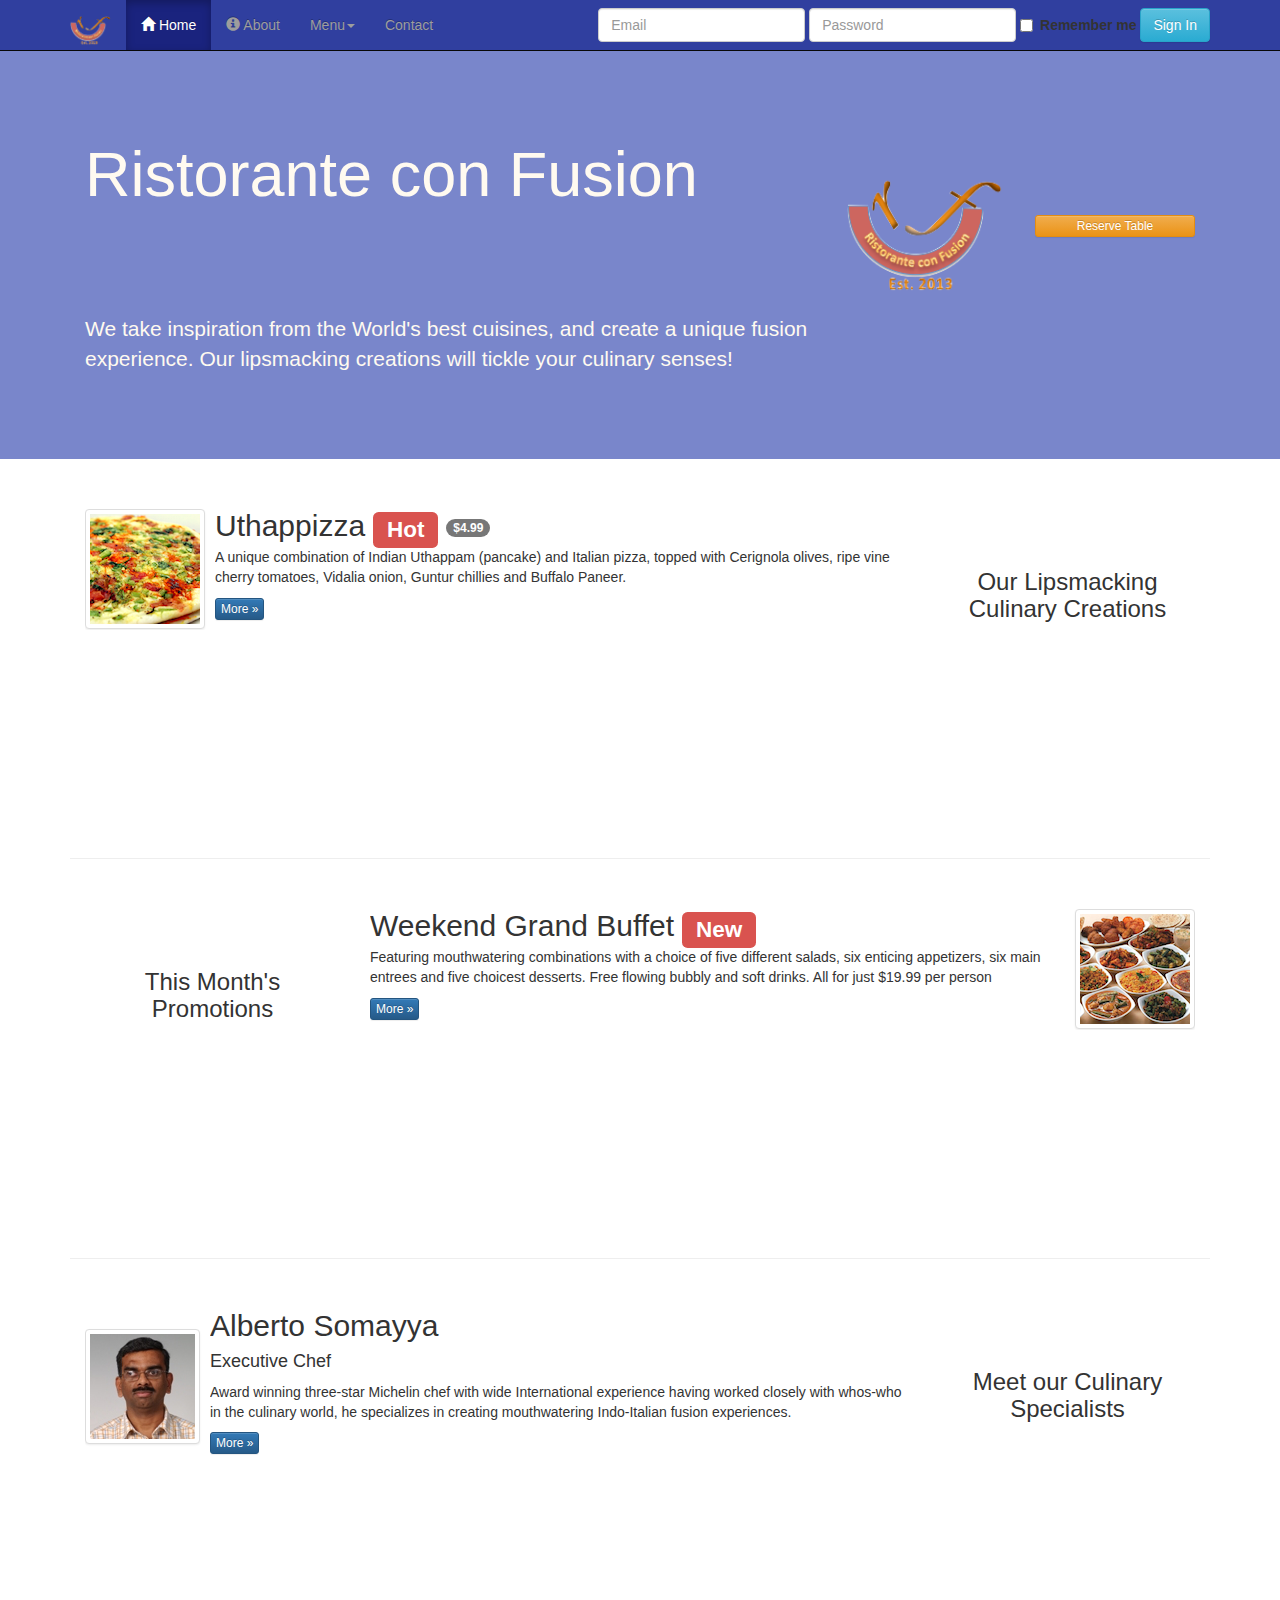
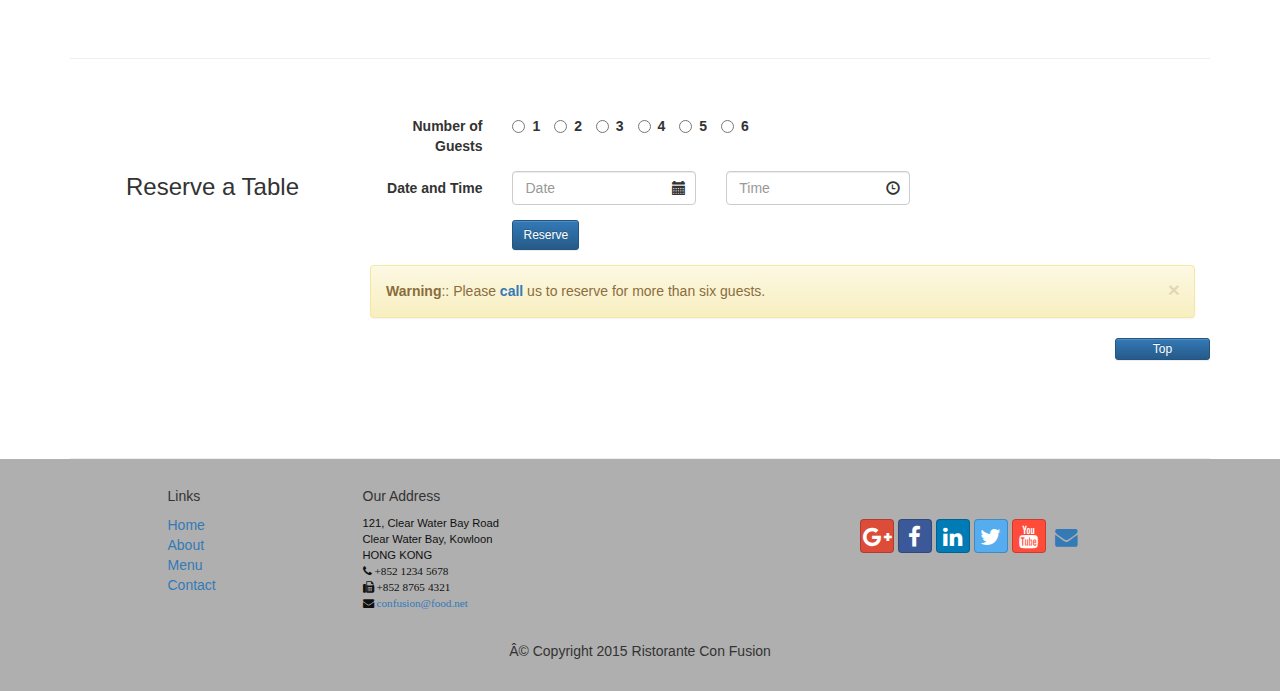
==== index.html @ 4ced33de "draft confusion restaurant webpage" ====
<!DOCTYPE html>
<!-- saved from url=(0077)https://d396qusza40orc.cloudfront.net/phoenixassets/web-frameworks/index.html -->
<html lang="en" class="gr__d396qusza40orc_cloudfront_net"><head><meta http-equiv="Content-Type" content="text/html; charset=windows-1252">
    
    <!--bootstrap component-->
    <meta charset="utf-8">
    <meta http-equiv="X-UA-Compatible" content="IE=edge">
    <meta name="viewport" content="width=device-width, initial-scale=1">
     <!--bootstrap components end-->
    
    <title>Ristorante Con Fusion</title>
    
    <!--bootstrap component-->
    <link href="css/bootstrap.min.css" rel="stylesheet">
    <link href="css/bootstrap-theme.min.css" rel="stylesheet">
    <!--bootstrap components end-->

    <!--AwesomeFont and Bootstap social-->
    <link href="css/font-awesome.min.css" rel="stylesheet">
    <link href="css/bootstrap-social.css" rel="stylesheet">
    <!--AwesomeFont and Bootstap social ends-->

    <!--customized css-->
    <link href="css/myStyles.css" rel="stylesheet">  
    <!--customized css ends-->

    <!--local css style added-->
    <style>
        .buttonresize {width: 100%}
    </style>

</head>

<body data-gr-c-s-loaded="true">

    <nav class="navbar navbar-inverse navbar-fixed-top" role="navigation">
        <div class="container">
            <div class="navbar-header">
                <button type="button" class="navbar-toggle collapsed" data-toggle="collapse" data-target="#navbar"
                aria-expanded="true" aria-controls="navbar">
                <span class="sr-only">Toggle navigation</span>
                <span class="icon-bar"></span>
                <span class="icon-bar"></span>
                <span class="icon-bar"></span>
                </button>
                <a class="navbar-brand" href="#"><img src="img/logo.png" height="30px" width="41px"></a>
            </div>

            <div id="navbar" class="navbar-collapse collapse">
                <ul class="nav navbar-nav">
                    
                    <li class="active"><a href="#"><span class="glyphicon glyphicon-home" aria-hidden="true"></span> Home</a></li>
                    <li><a href="AboutUs.html"><span class="glyphicon glyphicon-info-sign"></span> About</a></li>
                    <li class="dropdown">
                        <a href="#" class="dropdown-toggle" data-toggle="dropdown" role="button" aria-haspopup="true"
                        aria-expanded="false"
                        >Menu<span class="caret"></span></a>
                        <ul class="dropdown-menu">
                            <li><a href="#">Appetizers</a></li>
                            <li><a href="#">Main Course</a></li>
                            <li><a href="#">Desserts</a></li>
                            <li><a href="#">Drinks</a></li>
                            <li role="separator" class="divider"></li>
                            <li class="dropdown-header">Specials</li>
                            <li><a href="#">Lunch Buffet</a></li>
                            <li><a href="#">Weekend Brunch</a></li>
                        </ul>
                    </li>
                    <li><a href="contactus.html">Contact</a></li>
                </ul>

                <form class="navbar-form navbar-right" role="form" action="#" method="post" enctype="multipart/form-data"> 
                <!-- Above method 'post' used to hide information username and password while sending data to server -->
                    <div class="form-group">
                        <label class="control-label sr-only">Email</label>
                        <input type="text" class="form-control" name="Email" placeholder="Email">

                        <label class="control-label sr-only">Password</label>
                        <input type="password" class="form-control" name="Password" placeholder="Password">

                        <label class="checkbox-inline">
                            <input type="checkbox" id="remember" name="remember" value="">
                            <strong>Remember me</strong>
                        </label>

                        <button type="sumbit" class="btn btn-info">Sign In</button>
                    </div>
                </form>
            </div>
        </div>
    </nav>

    <header class="jumbotron" id="top">

        <!-- Main component for a primary marketing message or call to action -->

        <div class="container">
            <div class="row row-header">
                <div class="col-xs-12 col-sm-8">
                    <h1>Ristorante con Fusion</h1>
                    <p style="padding:40px;"></p>
                    <p>We take inspiration from the World's best cuisines, and create a unique fusion experience. Our lipsmacking creations will tickle your culinary senses!</p>
                </div>
                <div class="col-xs-12 col-sm-2">
                    <p style="padding:20px;"></p>
                    <img src="img/logo.png" class="img-responsive">
                </div>
                <div class="col-xs-12 col-sm-2">
                    <p style="padding:40px"></p>
                    <a href="#reserveTable" class="btn btn-warning btn-xs buttonresize">Reserve Table</a> 
                    <!--buttonresize is local css style provided above-->
                    <!--not inclued in mystyle.css file as other might not have the class and cause problem while doing assingment evaluation-->
                </div>
            </div>
        </div>
    </header>

    <div class="container">
        <div class="row row-content">
            <div class="col-xs-12 col-sm-3 col-sm-push-9">
                <p style="padding:20px;"></p>
                <h3 align="center">Our Lipsmacking Culinary Creations</h3>
            </div>
            <div class="col-xs-12 col-sm-9 col-sm-pull-3">
                <div class="media">
                    <div class="media-left media-middle">
                        <a href="#"><img class="media-object img-thumbnail" src="img/uthappizza.png" alt="Uthappizza"></a>
                    </div>
                    <div class="media-body">
                        <h2 class="media-heading">Uthappizza <span class="label label-danger label-xs">Hot</span> <span class="badge">$4.99</span></h2>
                        <p>A unique combination of Indian Uthappam (pancake) and Italian pizza, topped with Cerignola olives, ripe vine cherry tomatoes, Vidalia onion, Guntur chillies and Buffalo Paneer.</p>
                        <p><a class="btn btn-primary btn-xs" href="https://d396qusza40orc.cloudfront.net/phoenixassets/web-frameworks/index.html#">More &raquo;</a></p>
                    </div>
                </div>
            </div>
        </div>


        <div class="row row-content"> 
            <div class="col-xs-12 col-sm-3">
                <p style="padding:20px; padding:20px;"></p>
                <h3 align="center">This Month's Promotions</h3>
            </div>
            <div class="col-xs-12 col-sm-9">
                <div class="media">
                    <div class="media-body"> <!--put media body before heading-->
                        <h2 class="media-heading">Weekend Grand Buffet <span class="label label-danger label-xs">New</span></h2>
                        <p>Featuring mouthwatering combinations with a choice of five different salads, six enticing appetizers, six main entrees and five choicest desserts. Free flowing bubbly and soft drinks. All for just $19.99 per person </p>
                        <p><a class="btn btn-primary btn-xs" href="https://d396qusza40orc.cloudfront.net/phoenixassets/web-frameworks/index.html#">More &raquo;</a></p>
                    </div>
                    <div class="media-right media-middle">
                        <a href="#"><img class="media-object img-thumbnail" src="img/buffet.png" alt="buffet"></a>
                    </div>
                </div>
            </div>
        </div>

        <div class="row row-content">
            <div class="col-xs-12 col-sm-3 col-sm-push-9">
                <p style="padding:20px;"></p>
                <h3 align="center">Meet our Culinary Specialists</h3>
            </div>
            <div class="col-xs-12 col-sm-9 col-sm-pull-3">
                <div class="media">
                    <div class="media-left media-middle">
                        <a href="#"><img class="media-object img-thumbnail" src="img/alberto.png" alt="Alberto Somayya"></a>
                    </div>
                    <div class="media-body">
                        <h2 class="media-heading">Alberto Somayya</h2>
                        <h4>Executive Chef</h4>
                        <p>Award winning three-star Michelin chef with wide International experience having worked closely with whos-who in the culinary world, he specializes in creating mouthwatering Indo-Italian fusion experiences. </p>
                        <p><a class="btn btn-primary btn-xs" href="https://d396qusza40orc.cloudfront.net/phoenixassets/web-frameworks/index.html#">More &raquo;</a></p>
                    </div>
                </div>
            </div>
        </div>

        <div class="row row-content">
            <div id="reserveTable" class="col-xs-12 col-sm-3">
                <div style="padding-top:45px;text-align:center"> <!--local style provided for label-->
                    <h3>Reserve a Table</h3>
                </div>
            </div>
            <div class="col-xs-12 col-sm-9">
                <form class="form-horizontal" role="form">

                    <div class="form-group">
                        <label class="control-label col-sm-2 col-sm-offset-0 ">Number of Guests</label>
                        <div class="col-sm-6">  
                            
                            <label class="radio-inline" for="1">
                                <input type="radio" id="1" name="guest">
                                <strong>1</strong>
                            </label>
                            
                            <label class="radio-inline" for="2">
                                <input type="radio" id="2" name="guest">
                                <strong>2</strong>
                            </label>
                            
                            <label class="radio-inline" for="3">
                                <input type="radio" id="3" name="guest">
                                <strong>3</strong>
                            </label>
                            
                            <label class="radio-inline" for="4">
                                <input type="radio" id="4" name="guest">
                                <strong>4</strong>
                            </label>

                            <label class="radio-inline" for="5">
                                <input type="radio" id="5" name="guest">
                                <strong>5</strong>
                            </label>                           
                            
                            <label class="radio-inline" for="6">
                                <input type="radio" id="6" name="guest">
                                <strong>6</strong>
                            </label>
                        </div>
                    </div>

                    <div class="form-group has-feedback">
                        <label class="control-label col-xs-12 col-sm-2 col-sm-offset-0">Date and Time</label>
                        
                        <div class="col-xs-6 col-sm-3 ">
                            <input type="text" class="form-control date-picker" placeholder="Date">
                            <span class="glyphicon glyphicon-calendar form-control-feedback"></span>
                        </div>

                        <div class="col-xs-6 col-sm-offset-0 col-sm-3">
                            <input type="text" class="form-control" placeholder="Time">
                            <span class="glyphicon glyphicon-time form-control-feedback"></span> 
                        </div>
                    </div>
                    
                    <div class="form-group">
                        <div class="col-sm-3 col-sm-offset-2">
                            <button type="sumbit" class="btn btn-primary btn-sm">Reserve</button>
                        </div>
                    </div>
                    <div class="alert alert-warning alert-dismissible col-xs-12 col-sm-12 col-sm-offset-0" role="alert">
                        <button type="button" class="close" data-dismiss="<alert></alert>" aria-label="close"><span aria-hidden="true">&times;</span></button>
                        <strong>Warning</strong>:: Please <strong><a href="tel:85212345678">call</a></strong> us to reserve for more than six guests.
                    </div>
                    
                </form>
            </div>
            <!--Extra work below: added button to bring user back to top page-->
            <a href="#top" class="btn btn-primary btn-xs col-xs-offset-11 col-xs-1" role="button">Top</a>
        </div>
    </div>

    <footer class="row-footer">
        <div class="container">
            <div class="row">
                <div class="col-xs-5 col-xs-offset-1 col-sm-2 col-sm-offset-1">
                    <h5>Links</h5>
                    <ul class="list-unstyled">
                        <li><a href="https://d396qusza40orc.cloudfront.net/phoenixassets/web-frameworks/index.html#">Home</a></li>
                        <li><a href="https://d396qusza40orc.cloudfront.net/phoenixassets/web-frameworks/index.html#">About</a></li>
                        <li><a href="https://d396qusza40orc.cloudfront.net/phoenixassets/web-frameworks/index.html#">Menu</a></li>
                        <li><a href="https://d396qusza40orc.cloudfront.net/phoenixassets/web-frameworks/index.html#">Contact</a></li>
                    </ul>
                </div>
                <div class="col-xs-6 col-sm-5">
                    <h5>Our Address</h5>
                    <address class="address">
		              121, Clear Water Bay Road<br>
		              Clear Water Bay, Kowloon<br>
		              HONG KONG<br>
		              <i class="fa fa-phone"> +852 1234 5678</i><br>
		              <i class="fa fa-fax"> +852 8765 4321</i><br>
		              <i class="fa fa-envelope"><a href="mailto:confusion@food.net"> confusion@food.net</a></i>
		           </address>
                </div>
                <div class="col-xs-12 col-sm-4">
                    <div class="nav navbar-nav" style="padding: 40px 10px;">
                        <a class="btn btn-social-icon btn-google-plus" href="http://google.com/+"><i class="fa fa-google-plus"></i></a>
                        <a class="btn btn-social-icon btn-facebook" href="http://www.facebook.com/profile.php?id="><i class="fa fa-facebook"></i></a>
                        <a class="btn btn-social-icon btn-linkedin" href="http://www.linkedin.com/in/"><i class="fa fa-linkedin"></i></a>
                        <a class="btn btn-social-icon btn-twitter" href="http://twitter.com/"><i class="fa fa-twitter"></i></a>
                        <a class="btn btn-social-icon btn-youtube" href="http://youtube.com/"><i class="fa fa-youtube"></i></a>
                        <a class="btn btn-social-icon btn-envelope" href="mailto:"><i class="fa fa-envelope"></i></a>
                    </div>
                </div>
                <div class="col-xs-12">
                    <p style="padding:10px;"></p>
                    <p align="center">© Copyright 2015 Ristorante Con Fusion</p>
                </div>
            </div>
        </div>
    </footer>

<!--bootstrap js components-->
<script src="https://ajax.googleapis.com/ajax/libs/jquery/1.11.3/jquery.min.js"></script>
<script src="js/bootstrap.min.js"></script>
<!--bootstrap ends-->

</body>
<span class="gr__tooltip"><span class="gr__tooltip-content"></span><i class="gr__tooltip-logo"></i><span class="gr__triangle"></span></span>
</html>
---- css/myStyles.css ----
.row-header {
    margin: 0px auto;
    padding: 0px auto;
}

.row-content {
    margin: 0px auto;
    padding: 50px 0px 50px 0px;
    border-bottom: 1px ridge;
    min-height: 400px;
}

.row-footer {
    background-color: #AfAfAf;
    margin: 0px auto;
    padding: 20px 0px 20px 0px
}

.jumbotron {
    padding: 70px 30px 70px 30px;
    margin: 0px auto;
    background: #7986CB;
    color: floralwhite; 
}

.address {
    font-size: 80%;
    margin: 0px;
    color: #0f0f0f;
}

body{
    padding:50px 0px 0px 0px;
    z-index:0;
}

.navbar-inverse {
     background: #303F9F;
}

.navbar-inverse .navbar-nav > .active > a,
.navbar-inverse .navbar-nav > .active > a:hover,
.navbar-inverse .navbar-nav > .active > a:focus {
    color: #fff;
    background: #1A237E;
}

.navbar-inverse .navbar-nav > .open > a,
 .navbar-inverse .navbar-nav > .open > a:hover,
 .navbar-inverse .navbar-nav > .open > a:focus {
    color: #fff;
    background: #1A237E;
}

.navbar-inverse .navbar-nav .open .dropdown-menu> li> a,
.navbar-inverse .navbar-nav .open .dropdown-menu {
    background-color: #303F9F;
    color:#eeeeee;
}

.navbar-inverse .navbar-nav .open .dropdown-menu> li> a:hover {
    color:#000000;
}

.buttonresize {width: 100%;}

#reservelabel {vertical-align: middle}
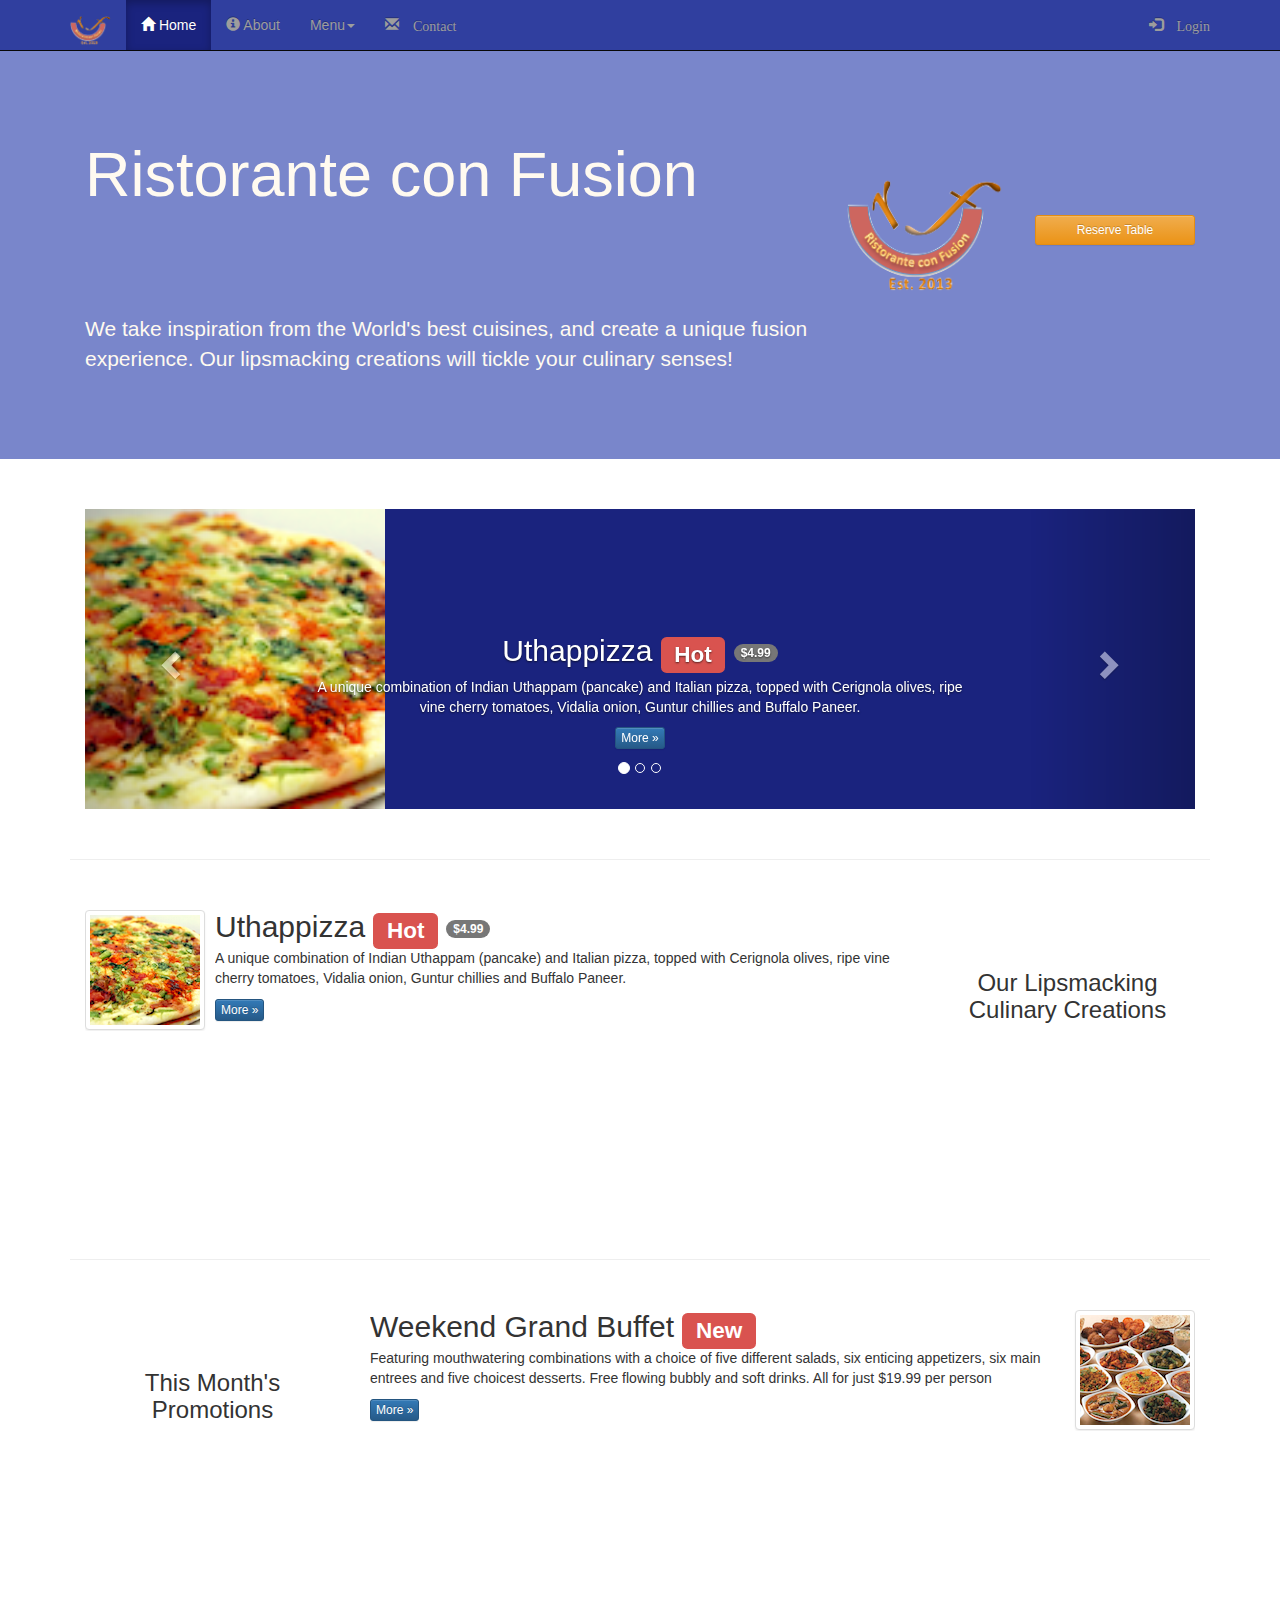
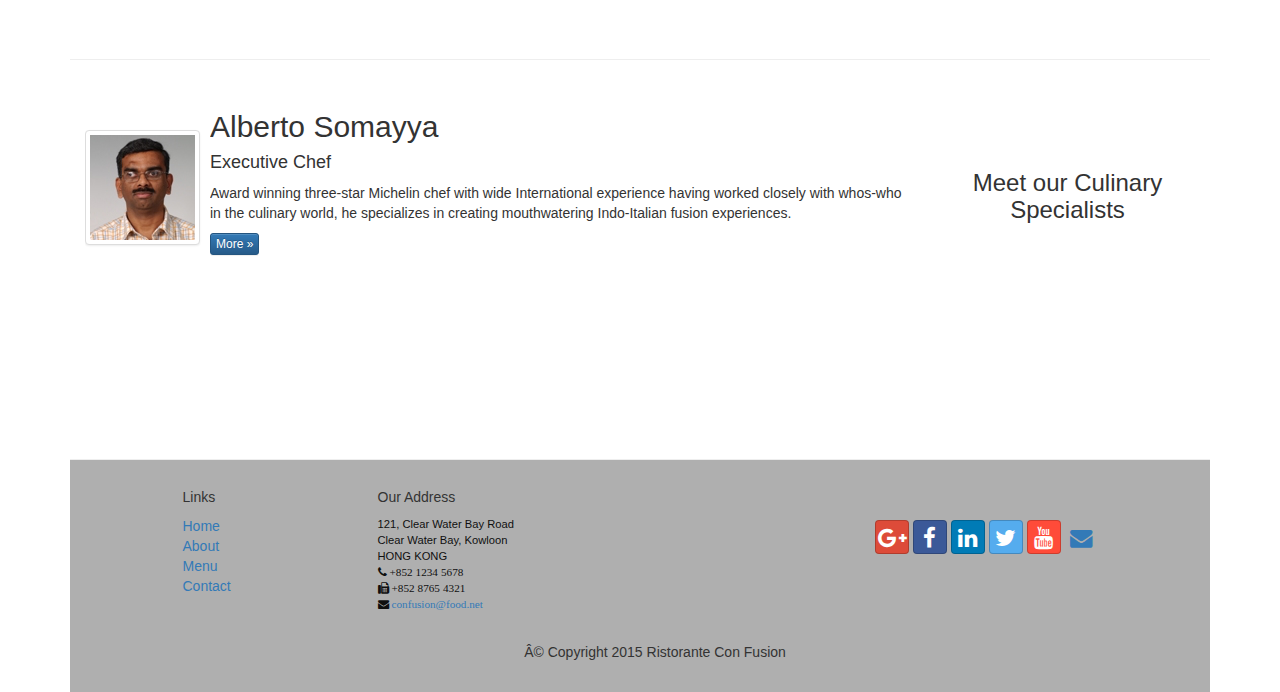
==== commit 153b7485: "2nd draft confusion restaurant webpage" ====
--- a/index.html
+++ b/index.html
@@ -24,11 +24,6 @@
     <link href="css/myStyles.css" rel="stylesheet">  
     <!--customized css ends-->
 
-    <!--local css style added-->
-    <style>
-        .buttonresize {width: 100%}
-    </style>
-
 </head>
 
 <body data-gr-c-s-loaded="true">
@@ -50,7 +45,7 @@
                 <ul class="nav navbar-nav">
                     
                     <li class="active"><a href="#"><span class="glyphicon glyphicon-home" aria-hidden="true"></span> Home</a></li>
-                    <li><a href="AboutUs.html"><span class="glyphicon glyphicon-info-sign"></span> About</a></li>
+                    <li><a href="aboutus.html"><span class="glyphicon glyphicon-info-sign"></span> About</a></li>
                     <li class="dropdown">
                         <a href="#" class="dropdown-toggle" data-toggle="dropdown" role="button" aria-haspopup="true"
                         aria-expanded="false"
@@ -66,29 +61,156 @@
                             <li><a href="#">Weekend Brunch</a></li>
                         </ul>
                     </li>
-                    <li><a href="contactus.html">Contact</a></li>
+                    <li><a href="contactus.html"><span class="glyphicon glyphicon-envelope"> Contact</span></a></li>
                 </ul>
-
-                <form class="navbar-form navbar-right" role="form" action="#" method="post" enctype="multipart/form-data"> 
+                <ul class="nav navbar-nav navbar-right">
+                    <li><a data-toggle="modal" data-target="#loginmodal" type="button">
+                        <span class="glyphicon glyphicon-log-in"> Login</span></a>
+                    </li>
+                </ul>
+            </div>
+        </div>
+    </nav>
+
+    <!--login Modal added-->
+    <div id="loginmodal" class="modal fade" role="dialog">
+        <div class="modal-dialog">
+            <div class="modal-content">
+                <div class="modal-header">
+                    <button type="button" class="close" data-dismiss="modal">&times;</button>
+                    <h4 class="model-title">Login</h4>
+                </div>
+                <div class="modal-body">
+                    <form class="form-inline" role="form" action="#" method="post" enctype="multipart/form-data"> 
                 <!-- Above method 'post' used to hide information username and password while sending data to server -->
-                    <div class="form-group">
-                        <label class="control-label sr-only">Email</label>
-                        <input type="text" class="form-control" name="Email" placeholder="Email">
-
-                        <label class="control-label sr-only">Password</label>
-                        <input type="password" class="form-control" name="Password" placeholder="Password">
+                        <div class="form-group">
+                            <label class="control-label sr-only">Email</label>
+                            <input type="text" class="form-control input-sm" name="Email" placeholder="Email">
+                        </div>
+
+                        <div class="form-group">
+                            <label class="control-label sr-only">Password</label>
+                            <input type="password" class="form-control input-sm" name="Password" placeholder="Password">
+                        </div>
 
                         <label class="checkbox-inline">
                             <input type="checkbox" id="remember" name="remember" value="">
                             <strong>Remember me</strong>
                         </label>
-
-                        <button type="sumbit" class="btn btn-info">Sign In</button>
-                    </div>
-                </form>
-            </div>
-        </div>
-    </nav>
+                        <div class="form-group">
+                            <button type="sumbit" class="btn btn-info btn-sm">Sign In</button>
+                            <button type="button" class="btn btn-default btn-sm" data-dismiss="modal">Cancel</button>
+                        </div>
+                    </form>
+                </div>
+            </div>
+        </div>
+    </div>
+    <!--login Model ends-->
+
+    <!--Reservation modal-->
+    <div id="reservemodal" class="modal fade" role="dialog">
+        <div class="modal-dialog">
+            <div class="modal-content">
+                <div class="modal-header" id="reserveTable">
+                    <button type="button" class="close" data-dismiss="modal">&times;</button>
+                    <h4 class="modal-title">Reserve a Table</h4>
+                </div>
+                <div class="modal-body">
+                    <div class="row">
+                    
+                        <div class="col-xs-12">
+                            <form class="form-horizontal" role="form">
+                                <!--Radio button to select guest(s)-->
+                                <!--Col grid is adjusted to fit both extra-small and small-onward screen sizes-->
+                                <div class="form-group">
+                                    <label class="control-label col-xs-12 col-sm-2">Number of Guests</label>
+                                    <div class="col-sm-6">  
+                                        
+                                        <label class="radio-inline" for="1">
+                                            <input type="radio" id="1" name="guest">
+                                            <strong>1</strong>
+                                        </label>
+                                        
+                                        <label class="radio-inline" for="2">
+                                            <input type="radio" id="2" name="guest">
+                                            <strong>2</strong>
+                                        </label>
+                                        
+                                        <label class="radio-inline" for="3">
+                                            <input type="radio" id="3" name="guest">
+                                            <strong>3</strong>
+                                        </label>
+                                        
+                                        <label class="radio-inline" for="4">
+                                            <input type="radio" id="4" name="guest">
+                                            <strong>4</strong>
+                                        </label>
+
+                                        <label class="radio-inline" for="5">
+                                            <input type="radio" id="5" name="guest">
+                                            <strong>5</strong>
+                                        </label>                           
+                                        
+                                        <label class="radio-inline" for="6">
+                                            <input type="radio" id="6" name="guest">
+                                            <strong>6</strong>
+                                        </label>
+                                    </div>
+                                </div>
+
+                                <!--To refine below code block-->
+                                <div class="form-group">
+                                    <label class="control-label col-xs-12 col-sm-2">Section</label>
+                                    <div class="btn-group" style="padding-left:15px">
+                                        <button type="button" class="btn btn-success btn-sm">Non-Smoking</button>
+                                        <button type="button" class="btn btn-danger btn-sm">Smoking</button>
+                                    </div>
+                                </div>
+
+                                <!--Date and Time -->
+                                <!--Col grid is adjusted to fit both extra-small and small-onward screen sizes-->
+                                <div class="form-group has-feedback">
+                                    <label class="control-label col-xs-12 col-sm-2 col-sm-offset-0">Date and Time</label>
+                                    
+                                    <div class="col-xs-6 col-sm-3"> <!--To select Date is out of scope as disccused in forum-->
+                                        <label for="date" class="sr-only">Date</label>
+                                        <input type="text" id="date" class="form-control" placeholder="Date">
+                                        <span class="glyphicon glyphicon-calendar form-control-feedback"></span>
+                                    </div>
+
+                                    <div class="col-xs-6 col-sm-offset-1 col-sm-3"> <!--To select Time is out of scope as disccused in forum-->
+                                        <label for="time" class="sr-only">Time</label>
+                                        <input id="time" type="text" class="form-control" placeholder="Time">
+                                        <span class="glyphicon glyphicon-time form-control-feedback"></span> 
+                                    </div>
+                                </div>
+
+                                <!--Reserve and cancel button-->
+                                <!--To refine below code block-->
+                                    <div class="form-group">
+                                        <div class="col-sm-offset-2" style="padding:15px">
+                                            <button type="sumbit" class="btn btn-primary btn-sm ">Reserve</button>
+                                            <button type="button" class="btn btn-default btn-sm" data-dismiss="modal">Cancel</button>  
+                                         </div>
+                                    </div>
+                                
+                                <!--Alert message below-->
+                                <div class="alert alert-warning alert-dismissible col-xs-12 col-sm-12 col-sm-offset-0" role="alert">
+                                    <button type="button" class="close" data-dismiss="alert" aria-label="close"><span aria-hidden="true">&times;</span></button>
+                                    <strong>Warning</strong>:: Please <strong><a href="tel:85212345678">call</a></strong> us to reserve for more than six guests.
+                                </div>
+                                
+                            </form>
+                        </div>
+                    </div>
+                </div>
+            </div>
+        </div>
+    </div>
+
+
+    <!--Reservation modal ends-->
 
     <header class="jumbotron" id="top">
 
@@ -105,17 +227,82 @@
                     <p style="padding:20px;"></p>
                     <img src="img/logo.png" class="img-responsive">
                 </div>
-                <div class="col-xs-12 col-sm-2">
+                <div class="col-xs-6 col-sm-2">
                     <p style="padding:40px"></p>
-                    <a href="#reserveTable" class="btn btn-warning btn-xs buttonresize">Reserve Table</a> 
-                    <!--buttonresize is local css style provided above-->
-                    <!--not inclued in mystyle.css file as other might not have the class and cause problem while doing assingment evaluation-->
+                    <a class="btn btn-sm btn-warning btn-block" type="botton" data-toggle="modal" data-target="#reservemodal">Reserve Table</a>
+                    <!--if tooltip requeried for reserve button without modal uncomment--> 
+                    <!--<a href="#reserveTable" class="btn btn-sm btn-warning btn-block"
+                    data-toggle="tooltip" title="or Call us at +8521234678" data-placement="bottom">Reserve Table</a> -->
                 </div>
             </div>
         </div>
     </header>
 
+    <!--Carousel Display-->
     <div class="container">
+        <div class="row row-content">
+            <div class="col-xs-12">
+                <div class="carousel slide" id="mycarousel" data-ride="carousel">
+                    
+                    <!--Indicators-->
+                    <ol class="carousel-indicators">
+                        <li data-target="#mycarousel" data-slide-to="0" class="active"></li>
+                        <li data-target="#mycarousel" data-slide-to="1"></li>
+                        <li data-target="#mycarousel" data-slide-to="2"></li>
+                    </ol>
+                    
+                    <!--wrapper for the slides-->
+                    <div class="carousel-inner" role="listbox">
+
+                        <div class="item active">
+                        <img class="image-responsive" src="img/uthappizza.png" alt="Uthappizza">
+                        <div class="carousel-caption">
+                                <h2>Uthappizza <span class="label label-danger label-xs">Hot</span> <span class="badge">$4.99</span></h2>
+                                <p>A unique combination of Indian Uthappam (pancake) and Italian pizza, topped with Cerignola olives, ripe vine cherry tomatoes, Vidalia onion, Guntur chillies and Buffalo Paneer.</p>
+                                <p><a class="btn btn-primary btn-xs" href="https://d396qusza40orc.cloudfront.net/phoenixassets/web-frameworks/index.html#">More &raquo;</a></p>
+                        </div>
+                        </div>
+
+                        <div class="item">
+                            <img class="image-responsive" src="img/buffet.png" alt="Uthappizza">
+                            <div class="carousel-caption">
+                                <h2>Weekend Grand Buffet <span class="label label-danger label-xs">New</span></h2>
+                                <p>Featuring mouthwatering combinations with a choice of five different salads, six enticing appetizers, six main entrees and five choicest desserts. Free flowing bubbly and soft drinks. All for just $19.99 per person </p>
+                                <p><a class="btn btn-primary btn-xs" href="https://d396qusza40orc.cloudfront.net/phoenixassets/web-frameworks/index.html#">More &raquo;</a></p>
+                            </div>    
+                        </div>
+
+                        <div class="item">
+                            <img class="image-responsive" src="img/alberto.png" alt="Alberto Somayya">
+                            <div class="carousel-caption">
+                                <h2 class="media-heading">Alberto Somayya</h2>
+                                <h4>Executive Chef</h4>
+                                <p>Award winning three-star Michelin chef with wide International experience having worked closely with whos-who in the culinary world, he specializes in creating mouthwatering Indo-Italian fusion experiences. </p>
+                                <p><a class="btn btn-primary btn-xs" href="https://d396qusza40orc.cloudfront.net/phoenixassets/web-frameworks/index.html#">More &raquo;</a></p>
+                            </div>
+                        </div>
+
+                    </div>
+
+                    <!--chevron carousel controls-->
+                    <a class="left carousel-control" href="#mycarousel" data-slide="prev">
+                        <span class="glyphicon glyphicon-chevron-left" aria-hidden="true"></span>
+                        <span class="sr-only">Previous</span></a>
+
+                    <a class="right carousel-control" href="#mycarousel" data-slide="next">
+                        <span class="glyphicon glyphicon-chevron-right" aria-hidden="true"></span>
+                        <span class="sr-only">Next</span>
+                    </a>    
+
+                </div>
+            </div>
+        </div>
+
+<!--Carousel Display Ends here-->
+
+
+<!--Normal display without carousel-->
+
         <div class="row row-content">
             <div class="col-xs-12 col-sm-3 col-sm-push-9">
                 <p style="padding:20px;"></p>
@@ -175,17 +362,20 @@
             </div>
         </div>
 
-        <div class="row row-content">
+<!--reservation form without modal-->
+<!--uncomment to see reservation form on the page-->
+
+        <!--<div class="row row-content">
             <div id="reserveTable" class="col-xs-12 col-sm-3">
-                <div style="padding-top:45px;text-align:center"> <!--local style provided for label-->
+                <div style="padding-top:45px;text-align:center">
                     <h3>Reserve a Table</h3>
                 </div>
             </div>
+        
             <div class="col-xs-12 col-sm-9">
                 <form class="form-horizontal" role="form">
-
                     <div class="form-group">
-                        <label class="control-label col-sm-2 col-sm-offset-0 ">Number of Guests</label>
+                        <label class="control-label col-xs -12 col-sm-2">Number of Guests</label>
                         <div class="col-sm-6">  
                             
                             <label class="radio-inline" for="1">
@@ -223,33 +413,37 @@
                     <div class="form-group has-feedback">
                         <label class="control-label col-xs-12 col-sm-2 col-sm-offset-0">Date and Time</label>
                         
-                        <div class="col-xs-6 col-sm-3 ">
-                            <input type="text" class="form-control date-picker" placeholder="Date">
+                        <div class="col-xs-6 col-sm-3">
+                            <label for="date" class="sr-only">Date</label>
+                            <input type="text" id="date" class="form-control" placeholder="Date">
                             <span class="glyphicon glyphicon-calendar form-control-feedback"></span>
                         </div>
 
-                        <div class="col-xs-6 col-sm-offset-0 col-sm-3">
-                            <input type="text" class="form-control" placeholder="Time">
+                        <div class="col-xs-6 col-sm-offset-1 col-sm-3">
+                            <label for="time" class="sr-only">Time</label>
+                            <input id="time" type="text" class="form-control" placeholder="Time">
                             <span class="glyphicon glyphicon-time form-control-feedback"></span> 
                         </div>
-                    </div>
-                    
+                    </div>  
                     <div class="form-group">
                         <div class="col-sm-3 col-sm-offset-2">
                             <button type="sumbit" class="btn btn-primary btn-sm">Reserve</button>
                         </div>
                     </div>
                     <div class="alert alert-warning alert-dismissible col-xs-12 col-sm-12 col-sm-offset-0" role="alert">
-                        <button type="button" class="close" data-dismiss="<alert></alert>" aria-label="close"><span aria-hidden="true">&times;</span></button>
+                        <button type="button" class="close" data-dismiss="alert" aria-label="close"><span aria-hidden="true">&times;</span></button>
                         <strong>Warning</strong>:: Please <strong><a href="tel:85212345678">call</a></strong> us to reserve for more than six guests.
                     </div>
                     
                 </form>
             </div>
-            <!--Extra work below: added button to bring user back to top page-->
-            <a href="#top" class="btn btn-primary btn-xs col-xs-offset-11 col-xs-1" role="button">Top</a>
-        </div>
-    </div>
+            
+            <div class="col-xs-offset-10 col-xs-2 col-md-offset-11 col-md-1">                               
+                <a href="#top" class="btn btn-primary btn-sm btn-block" role="button"
+                data-toggle="tooltip" title="Go top page" data-placement="bottom">Top</a>
+            </div>
+        </div>
+    </div>-->
 
     <footer class="row-footer">
         <div class="container">
@@ -296,7 +490,11 @@
 <script src="https://ajax.googleapis.com/ajax/libs/jquery/1.11.3/jquery.min.js"></script>
 <script src="js/bootstrap.min.js"></script>
 <!--bootstrap ends-->
-
+<script>
+    $(document).ready(function(){
+    $('[data-toggle="tooltip"]').tooltip();    
+    });
+</script>
 </body>
 <span class="gr__tooltip"><span class="gr__tooltip-content"></span><i class="gr__tooltip-logo"></i><span class="gr__triangle"></span></span>
 </html>--- a/css/myStyles.css
+++ b/css/myStyles.css
@@ -62,6 +62,28 @@
     color:#000000;
 }
 
-.buttonresize {width: 100%;}
+.tab-content {
+    border-left: 1px solid #ddd;
+    border-right: 1px solid #ddd;
+    border-bottom: 1px solid #ddd;
+    padding: 10px;
+}
 
-#reservelabel {vertical-align: middle}+.affix {
+    top:100px;
+}
+
+.carousel {
+    background: #1A237E;
+}
+
+.carousel .item {
+    height: 300px;
+}
+
+.item img {
+position: absolute;
+top: 0;
+left: 0;
+min-height: 300px;
+}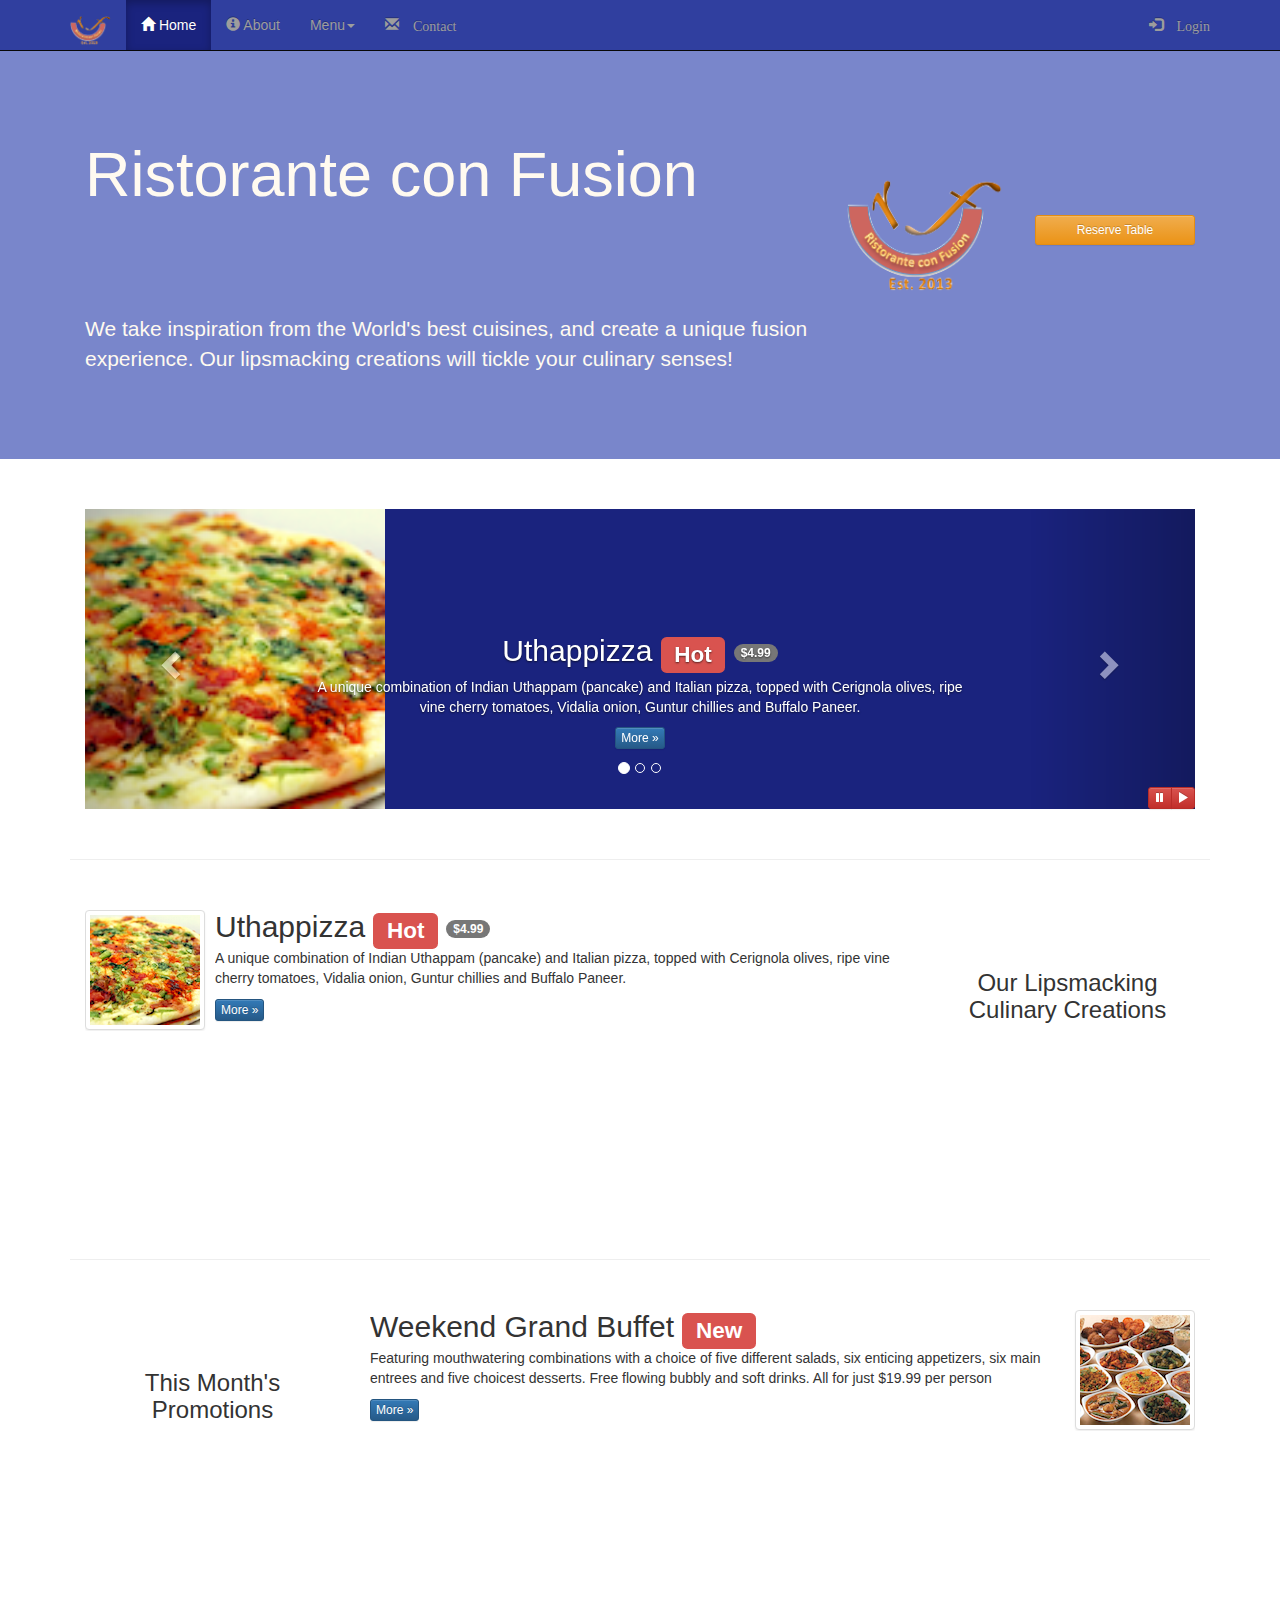
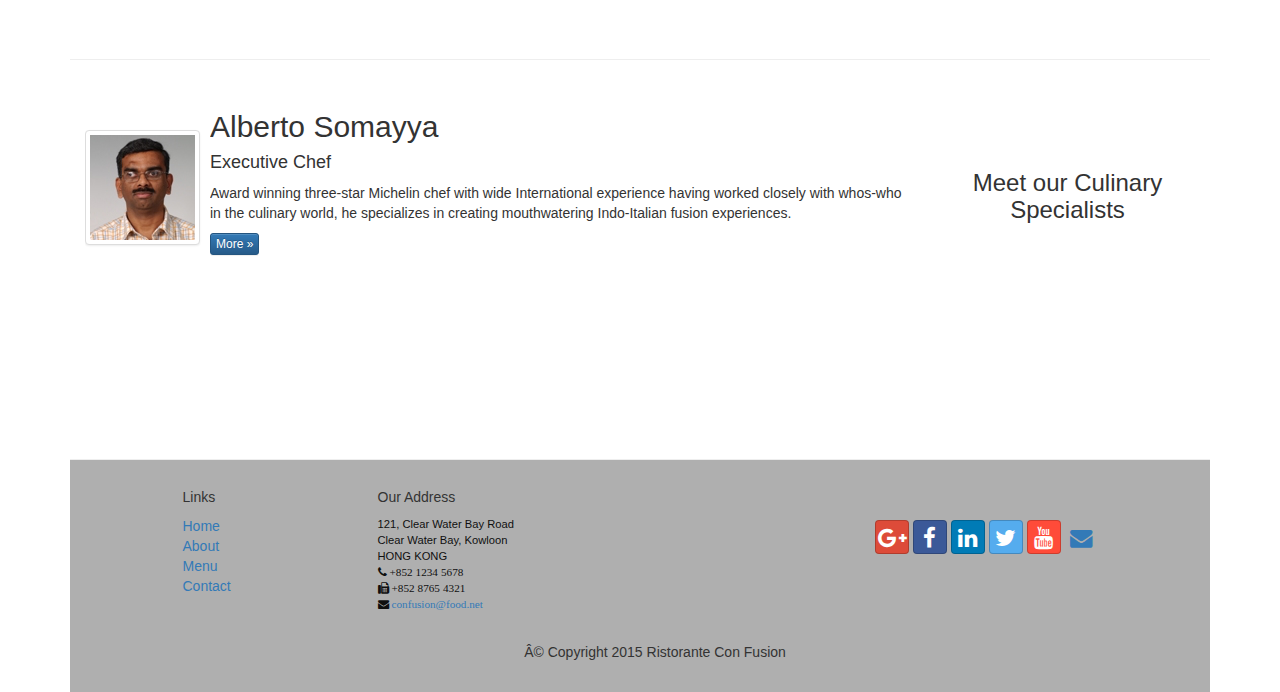
==== commit 64fac6bf: "Restaurant Version 1.0" ====
--- a/index.html
+++ b/index.html
@@ -11,12 +11,12 @@
     <title>Ristorante Con Fusion</title>
     
     <!--bootstrap component-->
-    <link href="css/bootstrap.min.css" rel="stylesheet">
-    <link href="css/bootstrap-theme.min.css" rel="stylesheet">
+    <link href="bower_components/bootstrap/dist/css/bootstrap.min.css" rel="stylesheet">
+    <link href="bower_components/bootstrap/dist/css/bootstrap-theme.min.css" rel="stylesheet">
     <!--bootstrap components end-->
 
     <!--AwesomeFont and Bootstap social-->
-    <link href="css/font-awesome.min.css" rel="stylesheet">
+    <link href="bower_components/font-awesome/css/font-awesome.min.css" rel="stylesheet">
     <link href="css/bootstrap-social.css" rel="stylesheet">
     <!--AwesomeFont and Bootstap social ends-->
 
@@ -64,7 +64,7 @@
                     <li><a href="contactus.html"><span class="glyphicon glyphicon-envelope"> Contact</span></a></li>
                 </ul>
                 <ul class="nav navbar-nav navbar-right">
-                    <li><a data-toggle="modal" data-target="#loginmodal" type="button">
+                    <li><a id="loginbutton" href="#" type="button"> <!--remove data-toggle, and data-target and add jquery-->
                         <span class="glyphicon glyphicon-log-in"> Login</span></a>
                     </li>
                 </ul>
@@ -77,8 +77,8 @@
         <div class="modal-dialog">
             <div class="modal-content">
                 <div class="modal-header">
-                    <button type="button" class="close" data-dismiss="modal">&times;</button>
-                    <h4 class="model-title">Login</h4>
+                    <button id="loginclosebutton" type="button" class="close">&times;</button> <!--remove data-dismiss and add jquery-->
+                    <h4 class="modal-title">Login</h4>
                 </div>
                 <div class="modal-body">
                     <form class="form-inline" role="form" action="#" method="post" enctype="multipart/form-data"> 
@@ -97,9 +97,10 @@
                             <input type="checkbox" id="remember" name="remember" value="">
                             <strong>Remember me</strong>
                         </label>
+
                         <div class="form-group">
                             <button type="sumbit" class="btn btn-info btn-sm">Sign In</button>
-                            <button type="button" class="btn btn-default btn-sm" data-dismiss="modal">Cancel</button>
+                            <button id="logincancelbutton" type="button" class="btn btn-default btn-sm" >Cancel</button> <!--remove data-dismiss and add jquery-->
                         </div>
                     </form>
                 </div>
@@ -108,12 +109,12 @@
     </div>
     <!--login Model ends-->
 
-    <!--Reservation modal-->
+    <!--Reservation modal added-->
     <div id="reservemodal" class="modal fade" role="dialog">
         <div class="modal-dialog">
             <div class="modal-content">
                 <div class="modal-header" id="reserveTable">
-                    <button type="button" class="close" data-dismiss="modal">&times;</button>
+                    <button id="reserveclosebutton" type="button" class="close" >&times;</button> <!--remove data-dismiss and add jquery-->
                     <h4 class="modal-title">Reserve a Table</h4>
                 </div>
                 <div class="modal-body">
@@ -159,12 +160,21 @@
                                     </div>
                                 </div>
 
-                                <!--To refine below code block-->
+                                <!--Toggle radio button for smoking/non-smoking section-->
                                 <div class="form-group">
                                     <label class="control-label col-xs-12 col-sm-2">Section</label>
-                                    <div class="btn-group" style="padding-left:15px">
-                                        <button type="button" class="btn btn-success btn-sm">Non-Smoking</button>
-                                        <button type="button" class="btn btn-danger btn-sm">Smoking</button>
+                                    <div class="btn-group" data-toggle="buttons" role="group" style="padding-left:15px">
+                                        
+                                        <label class="btn btn-success btn-sm active">
+                                            <input type="radio" name="options" id="option1" autocomplete="off" checked>
+                                            Non-Smoking
+                                        </label>
+
+                                        <label class="btn btn-danger btn-sm">
+                                            <input type="radio" name="options" id="option2" autocomplete="off">
+                                            Smoking
+                                        </label>
+                                        
                                     </div>
                                 </div>
 
@@ -187,17 +197,25 @@
                                 </div>
 
                                 <!--Reserve and cancel button-->
-                                <!--To refine below code block-->
                                     <div class="form-group">
                                         <div class="col-sm-offset-2" style="padding:15px">
                                             <button type="sumbit" class="btn btn-primary btn-sm ">Reserve</button>
-                                            <button type="button" class="btn btn-default btn-sm" data-dismiss="modal">Cancel</button>  
+                                            <!--below remove data-dismiss and add jquery-->
+                                            <button id ="reservecancelbutton" type="button" class="btn btn-default btn-sm">Cancel</button>  
                                          </div>
                                     </div>
                                 
                                 <!--Alert message below-->
+
+                                <!--uncomment to close alert message without help of JQuery-->
+                                <!--<div class="alert alert-warning alert-dismissible col-xs-12 col-sm-12 col-sm-offset-0" role="alert">
+                                    <button type="button" class="close" data-dismiss="alert" aria-label="close"><span aria-hidden="true">&times;</span></button>
+                                    <strong>Warning</strong>:: Please <strong><a href="tel:85212345678">call</a></strong> us to reserve for more than six guests.
+                                </div>-->
+
+                                <!--close alert message with help of JQuery-->
                                 <div class="alert alert-warning alert-dismissible col-xs-12 col-sm-12 col-sm-offset-0" role="alert">
-                                    <button type="button" class="close" data-dismiss="alert" aria-label="close"><span aria-hidden="true">&times;</span></button>
+                                    <button type="button" class="close" id="alertdismiss" aria-label="close"><span aria-hidden="true">&times;</span></button>
                                     <strong>Warning</strong>:: Please <strong><a href="tel:85212345678">call</a></strong> us to reserve for more than six guests.
                                 </div>
                                 
@@ -208,7 +226,6 @@
             </div>
         </div>
     </div>
-
 
     <!--Reservation modal ends-->
 
@@ -229,7 +246,7 @@
                 </div>
                 <div class="col-xs-6 col-sm-2">
                     <p style="padding:40px"></p>
-                    <a class="btn btn-sm btn-warning btn-block" type="botton" data-toggle="modal" data-target="#reservemodal">Reserve Table</a>
+                    <a href="#" id="reservebutton" class="btn btn-sm btn-warning btn-block" type="botton">Reserve Table</a>
                     <!--if tooltip requeried for reserve button without modal uncomment--> 
                     <!--<a href="#reserveTable" class="btn btn-sm btn-warning btn-block"
                     data-toggle="tooltip" title="or Call us at +8521234678" data-placement="bottom">Reserve Table</a> -->
@@ -292,7 +309,15 @@
                     <a class="right carousel-control" href="#mycarousel" data-slide="next">
                         <span class="glyphicon glyphicon-chevron-right" aria-hidden="true"></span>
                         <span class="sr-only">Next</span>
-                    </a>    
+                    </a>
+
+                    <div id="carouselButtons" class="btn-group">
+                        <button type="button" id="carousel-pause" class="btn btn-xs btn-danger" aria-hidden="true">
+                            <span class="glyphicon glyphicon-pause"></span></button>    
+
+                        <button type="button" id="carousel-play" class="btn btn-xs btn-danger" aria-hidden="true">
+                            <span class="glyphicon glyphicon-play"></span></button>
+                    </div>  
 
                 </div>
             </div>
@@ -487,13 +512,74 @@
     </footer>
 
 <!--bootstrap js components-->
-<script src="https://ajax.googleapis.com/ajax/libs/jquery/1.11.3/jquery.min.js"></script>
-<script src="js/bootstrap.min.js"></script>
+<!--<script src="https://ajax.googleapis.com/ajax/libs/jquery/1.11.3/jquery.min.js"></script>-->
+<script src="bower_components/jquery/dist/jquery.min.js"></script>
+<script src="bower_components/bootstrap/dist/js/bootstrap.min.js"></script>
 <!--bootstrap ends-->
+
+<!--JQueries block below-->
 <script>
+    // JQuery for tooltip
+    // $(document).ready(function(){
+    //     $('[data-toggle="tooltip"]').tooltip();    
+    // });
+
+    // JQuery for carousel play & pause controls
     $(document).ready(function(){
-    $('[data-toggle="tooltip"]').tooltip();    
+        $("#mycarousel").carousel({interval:2000});
+
+        $("#carousel-pause").click(function(){
+            $("#mycarousel").carousel('pause');
+        });
+
+        $("#carousel-play").click(function(){
+            $("#mycarousel").carousel('cycle');
+        });
+
+        // login model related JQuery
+        // --------------------------
+
+        // to show login modal on click of login button in nav-bar
+        $("#loginbutton").click(function(){
+            $("#loginmodal").modal('toggle')
+        });
+
+        // to close login modal using cross sign button in dialog-box
+        $("#loginclosebutton").click(function(){
+            $("#loginmodal").modal('hide')
+        });
+        
+        // to close login modal using cancel button in dialog-box
+        $("#logincancelbutton").click(function(){
+            $("#loginmodal").modal('hide')
+        });
+    
+        // reserve model related JQuery
+        // ----------------------------
+
+        // to show reserve modal on click of 'Reseve Table' button in jumbotron
+        $("#reservebutton").click(function(){
+            $("#reservemodal").modal('toggle')
+        });
+
+        // to close reservation modal using cross sign button in dialog-box
+        $("#reserveclosebutton").click(function(){
+            $("#reservemodal").modal('hide')
+        });
+
+        // to close reservation modal using cancel button in dialog-box
+        $("#reservecancelbutton").click(function(){
+            $("#reservemodal").modal('hide')
+        });
+
+        // to dismiss alert warning message 
+        $("#alertdismiss").click(function(){
+            $(".alert.alert-warning.alert-dismissible").alert('close')
+            //  above even a sigle class '.alert' also works since there are no multiple alert messages to be specific.
+        });
+        
     });
+
 </script>
 </body>
 <span class="gr__tooltip"><span class="gr__tooltip-content"></span><i class="gr__tooltip-logo"></i><span class="gr__triangle"></span></span>
--- a/css/myStyles.css
+++ b/css/myStyles.css
@@ -86,4 +86,10 @@
 top: 0;
 left: 0;
 min-height: 300px;
+}
+
+#carouselButtons {
+    position: absolute;
+    right: 0px;
+    bottom: 0px;
 }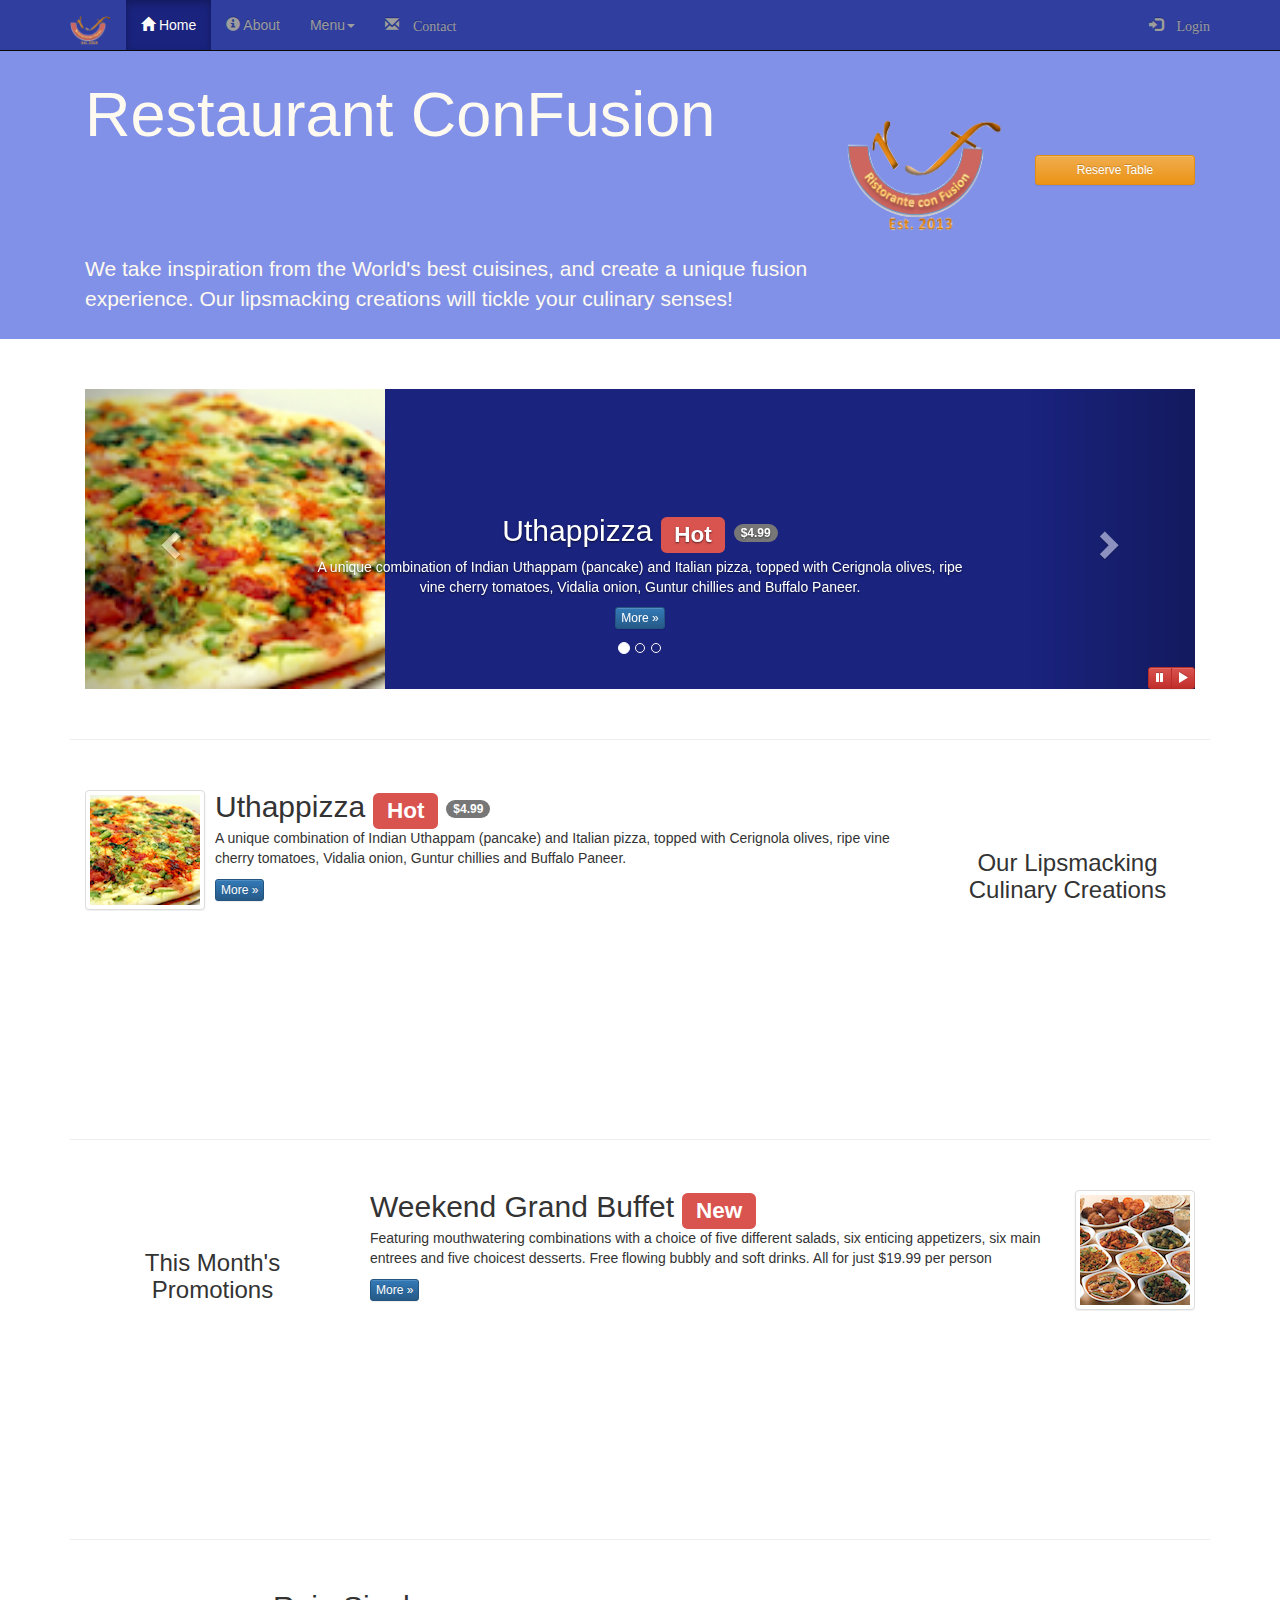
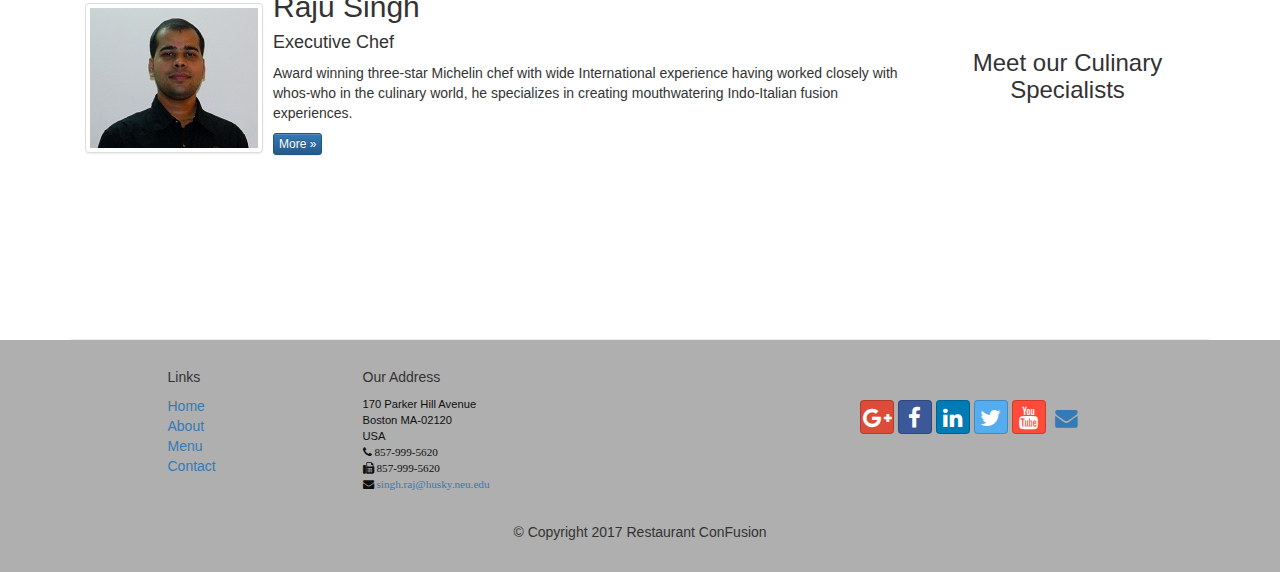
==== commit 333563fb: "small updates" ====
--- a/index.html
+++ b/index.html
@@ -8,7 +8,7 @@
     <meta name="viewport" content="width=device-width, initial-scale=1">
      <!--bootstrap components end-->
     
-    <title>Ristorante Con Fusion</title>
+    <title>Restaurant ConFusion</title>
     
     <!--bootstrap component-->
     <link href="bower_components/bootstrap/dist/css/bootstrap.min.css" rel="stylesheet">
@@ -236,7 +236,7 @@
         <div class="container">
             <div class="row row-header">
                 <div class="col-xs-12 col-sm-8">
-                    <h1>Ristorante con Fusion</h1>
+                    <h1>Restaurant ConFusion</h1>
                     <p style="padding:40px;"></p>
                     <p>We take inspiration from the World's best cuisines, and create a unique fusion experience. Our lipsmacking creations will tickle your culinary senses!</p>
                 </div>
@@ -290,9 +290,9 @@
                         </div>
 
                         <div class="item">
-                            <img class="image-responsive" src="img/alberto.png" alt="Alberto Somayya">
+                            <img class="image-responsive" src="img/raju.png" alt="Raju Singh">
                             <div class="carousel-caption">
-                                <h2 class="media-heading">Alberto Somayya</h2>
+                                <h2 class="media-heading">Raju Singh</h2>
                                 <h4>Executive Chef</h4>
                                 <p>Award winning three-star Michelin chef with wide International experience having worked closely with whos-who in the culinary world, he specializes in creating mouthwatering Indo-Italian fusion experiences. </p>
                                 <p><a class="btn btn-primary btn-xs" href="https://d396qusza40orc.cloudfront.net/phoenixassets/web-frameworks/index.html#">More &raquo;</a></p>
@@ -375,10 +375,10 @@
             <div class="col-xs-12 col-sm-9 col-sm-pull-3">
                 <div class="media">
                     <div class="media-left media-middle">
-                        <a href="#"><img class="media-object img-thumbnail" src="img/alberto.png" alt="Alberto Somayya"></a>
+                        <a href="#"><img class="media-object img-thumbnail" src="img/raju.png" alt="Raju Singh"></a>
                     </div>
                     <div class="media-body">
-                        <h2 class="media-heading">Alberto Somayya</h2>
+                        <h2 class="media-heading">Raju Singh</h2>
                         <h4>Executive Chef</h4>
                         <p>Award winning three-star Michelin chef with wide International experience having worked closely with whos-who in the culinary world, he specializes in creating mouthwatering Indo-Italian fusion experiences. </p>
                         <p><a class="btn btn-primary btn-xs" href="https://d396qusza40orc.cloudfront.net/phoenixassets/web-frameworks/index.html#">More &raquo;</a></p>
@@ -386,6 +386,7 @@
                 </div>
             </div>
         </div>
+    </div>
 
 <!--reservation form without modal-->
 <!--uncomment to see reservation form on the page-->
@@ -472,25 +473,25 @@
 
     <footer class="row-footer">
         <div class="container">
-            <div class="row">
+            <div class="row">             
                 <div class="col-xs-5 col-xs-offset-1 col-sm-2 col-sm-offset-1">
                     <h5>Links</h5>
                     <ul class="list-unstyled">
-                        <li><a href="https://d396qusza40orc.cloudfront.net/phoenixassets/web-frameworks/index.html#">Home</a></li>
-                        <li><a href="https://d396qusza40orc.cloudfront.net/phoenixassets/web-frameworks/index.html#">About</a></li>
-                        <li><a href="https://d396qusza40orc.cloudfront.net/phoenixassets/web-frameworks/index.html#">Menu</a></li>
-                        <li><a href="https://d396qusza40orc.cloudfront.net/phoenixassets/web-frameworks/index.html#">Contact</a></li>
+                        <li><a href="#">Home</a></li>
+                        <li><a href="#">About</a></li>
+                        <li><a href="#">Menu</a></li>
+                        <li><a href="#">Contact</a></li>
                     </ul>
                 </div>
                 <div class="col-xs-6 col-sm-5">
                     <h5>Our Address</h5>
                     <address class="address">
-		              121, Clear Water Bay Road<br>
-		              Clear Water Bay, Kowloon<br>
-		              HONG KONG<br>
-		              <i class="fa fa-phone"> +852 1234 5678</i><br>
-		              <i class="fa fa-fax"> +852 8765 4321</i><br>
-		              <i class="fa fa-envelope"><a href="mailto:confusion@food.net"> confusion@food.net</a></i>
+		              170 Parker Hill Avenue<br>
+		              Boston MA-02120<br>
+		              USA<br>
+		              <i class="fa fa-phone"> 857-999-5620</i><br>
+		              <i class="fa fa-fax"> 857-999-5620</i><br>
+		              <i class="fa fa-envelope"><a href="mailto:singh.raj@husky.neu.edu"> singh.raj@husky.neu.edu</a></i>
 		           </address>
                 </div>
                 <div class="col-xs-12 col-sm-4">
@@ -505,7 +506,7 @@
                 </div>
                 <div class="col-xs-12">
                     <p style="padding:10px;"></p>
-                    <p align="center">© Copyright 2015 Ristorante Con Fusion</p>
+                    <p align="center">&copy; Copyright 2017 Restaurant ConFusion</p>
                 </div>
             </div>
         </div>
--- a/css/myStyles.css
+++ b/css/myStyles.css
@@ -17,9 +17,9 @@
 }
 
 .jumbotron {
-    padding: 70px 30px 70px 30px;
+    padding: 10px 30px 10px 30px;
     margin: 0px auto;
-    background: #7986CB;
+    background: #8191E7;
     color: floralwhite; 
 }
 
